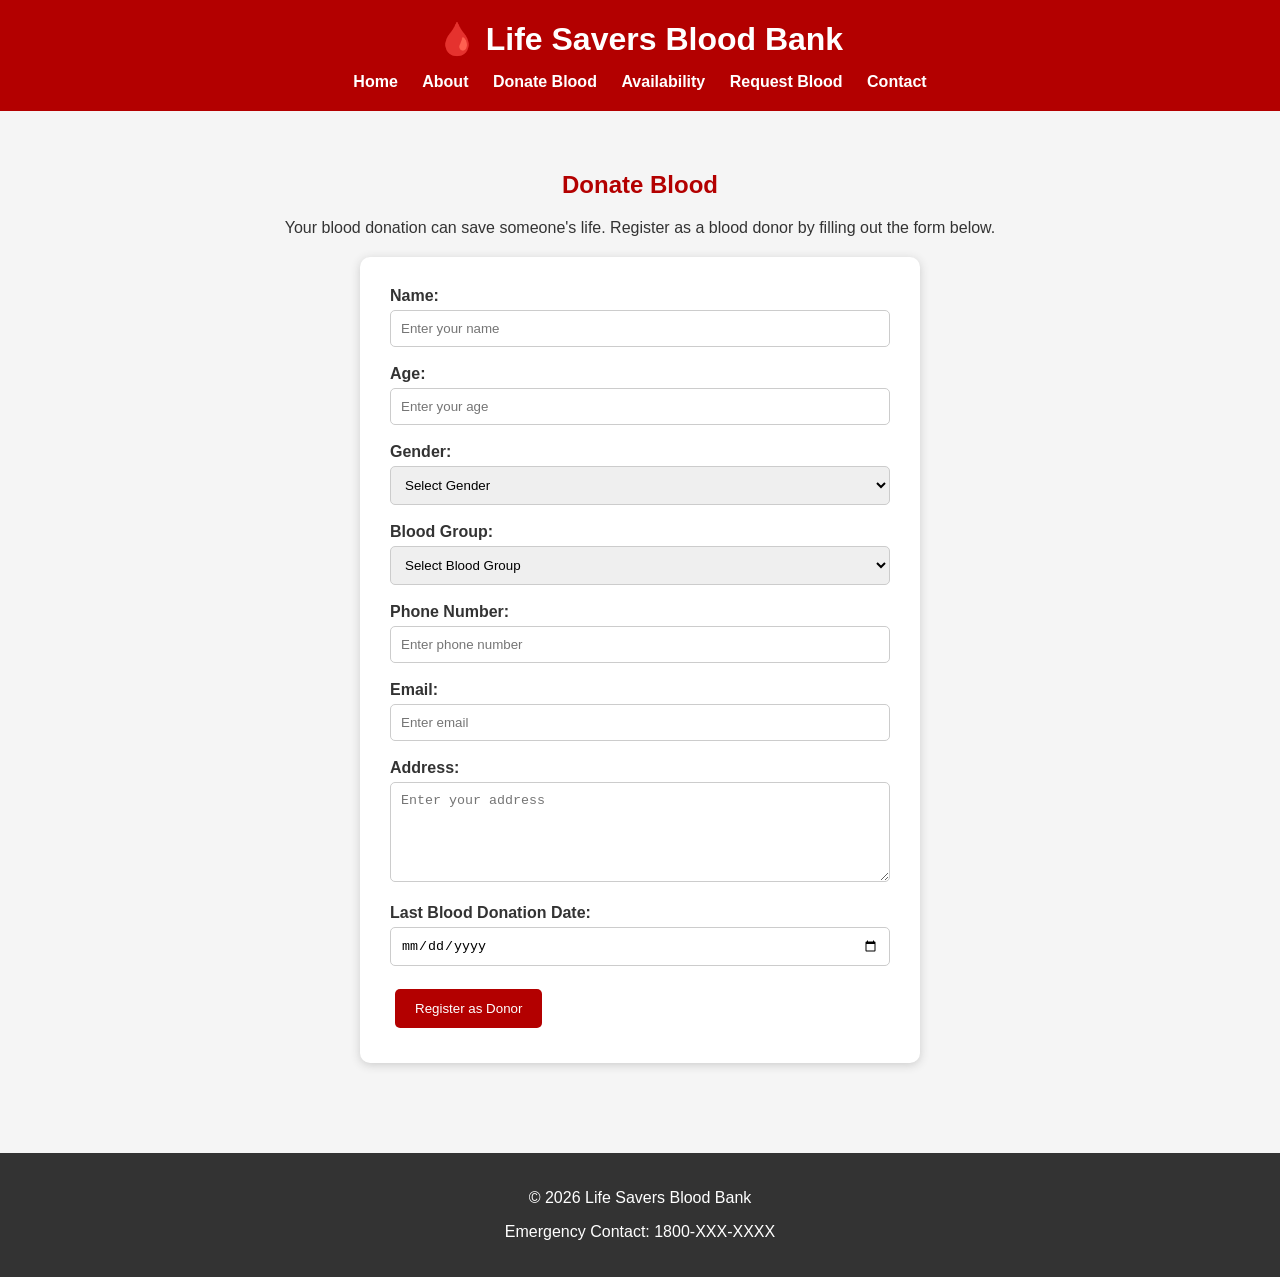
==== blood-availability.html @ 41e2e518 "Initial commit" ====
<!DOCTYPE html>
<html>
<head>
    <title>Donate Blood - Life Savers Blood Bank</title>
    <link rel="stylesheet" href="css/style.css">
</head>

<body>

<header>
    <h1>🩸 Life Savers Blood Bank</h1>

    <nav>
        <a href="index.html">Home</a>
        <a href="about.html">About</a>
        <a href="donors.html">Donate Blood</a>
        <a href="blood-availability.html">Availability</a>
        <a href="request-blood.html">Request Blood</a>
        <a href="contact.html">Contact</a>
    </nav>
</header>

<section class="donor">
    <h2>Donate Blood</h2>

    <p>
        Your blood donation can save someone's life.
        Register as a blood donor by filling out the form below.
    </p>

    <form>

        <label>Name:</label>
        <input type="text" placeholder="Enter your name">

        <br><br>

        <label>Age:</label>
        <input type="number" placeholder="Enter your age">

        <br><br>

        <label>Gender:</label>
        <select>
            <option>Select Gender</option>
            <option>Male</option>
            <option>Female</option>
            <option>Other</option>
        </select>

        <br><br>

        <label>Blood Group:</label>
        <select>
            <option>Select Blood Group</option>
            <option>A+</option>
            <option>A-</option>
            <option>B+</option>
            <option>B-</option>
            <option>AB+</option>
            <option>AB-</option>
            <option>O+</option>
            <option>O-</option>
        </select>

        <br><br>

        <label>Phone Number:</label>
        <input type="tel" placeholder="Enter phone number">

        <br><br>

        <label>Email:</label>
        <input type="email" placeholder="Enter email">

        <br><br>

        <label>Address:</label>
        <textarea placeholder="Enter your address"></textarea>

        <br><br>

        <label>Last Blood Donation Date:</label>
        <input type="date">

        <br><br>

        <button type="submit">Register as Donor</button>

    </form>
</section>

<footer>
    <p>© 2026 Life Savers Blood Bank</p>
    <p>Emergency Contact: 1800-XXX-XXXX</p>
</footer>

</body>
</html>
---- css/style.css ----
/* General Page Style */

body {
    font-family: Arial, sans-serif;
    margin: 0;
    background-color: #f5f5f5;
    color: #333;
}


/* Header */

header {
    background-color: #b30000;
    color: white;
    text-align: center;
    padding: 20px;
}

header h1 {
    margin: 0 0 15px;
}


/* Navigation Bar */

nav a {
    color: white;
    text-decoration: none;
    margin: 10px;
    font-weight: bold;
}

nav a:hover {
    color: #ffcccc;
}


/* Home Page */

.hero {
    background-color: #ffe6e6;
    text-align: center;
    padding: 60px 20px;
}

.hero h2 {
    font-size: 40px;
    color: #b30000;
}

.hero p {
    font-size: 20px;
}


/* Buttons */

button {
    background-color: #b30000;
    color: white;
    border: none;
    padding: 12px 20px;
    margin: 5px;
    border-radius: 5px;
    cursor: pointer;
}

button:hover {
    background-color: #800000;
}


/* Sections */

section {
    text-align: center;
    padding: 40px 20px;
}

section h2 {
    color: #b30000;
}


/* Cards */

.cards {
    display: flex;
    justify-content: center;
    gap: 20px;
    flex-wrap: wrap;
    margin-top: 20px;
}

.card {
    background-color: white;
    padding: 25px;
    width: 200px;
    border-radius: 10px;
    box-shadow: 0 2px 8px #ccc;
    font-weight: bold;
}


/* Forms */

form {
    background-color: white;
    max-width: 500px;
    margin: 20px auto;
    padding: 30px;
    border-radius: 10px;
    box-shadow: 0 2px 10px #ccc;
    text-align: left;
}

label {
    font-weight: bold;
}

input,
select,
textarea {
    width: 100%;
    padding: 10px;
    margin-top: 5px;
    border: 1px solid #ccc;
    border-radius: 5px;
    box-sizing: border-box;
}

textarea {
    height: 100px;
}


/* About Page */

.about p {
    max-width: 800px;
    margin: 15px auto;
    line-height: 1.6;
}


/* Contact Page */

.contact p {
    line-height: 1.6;
}


/* Footer */

footer {
    background-color: #333;
    color: white;
    text-align: center;
    padding: 20px;
    margin-top: 30px;
}


/* Mobile View */

@media (max-width: 700px) {

    nav a {
        display: block;
        margin: 10px;
    }

    .hero h2 {
        font-size: 30px;
    }

    .cards {
        flex-direction: column;
        align-items: center;
    }

    .card {
        width: 70%;
    }
}
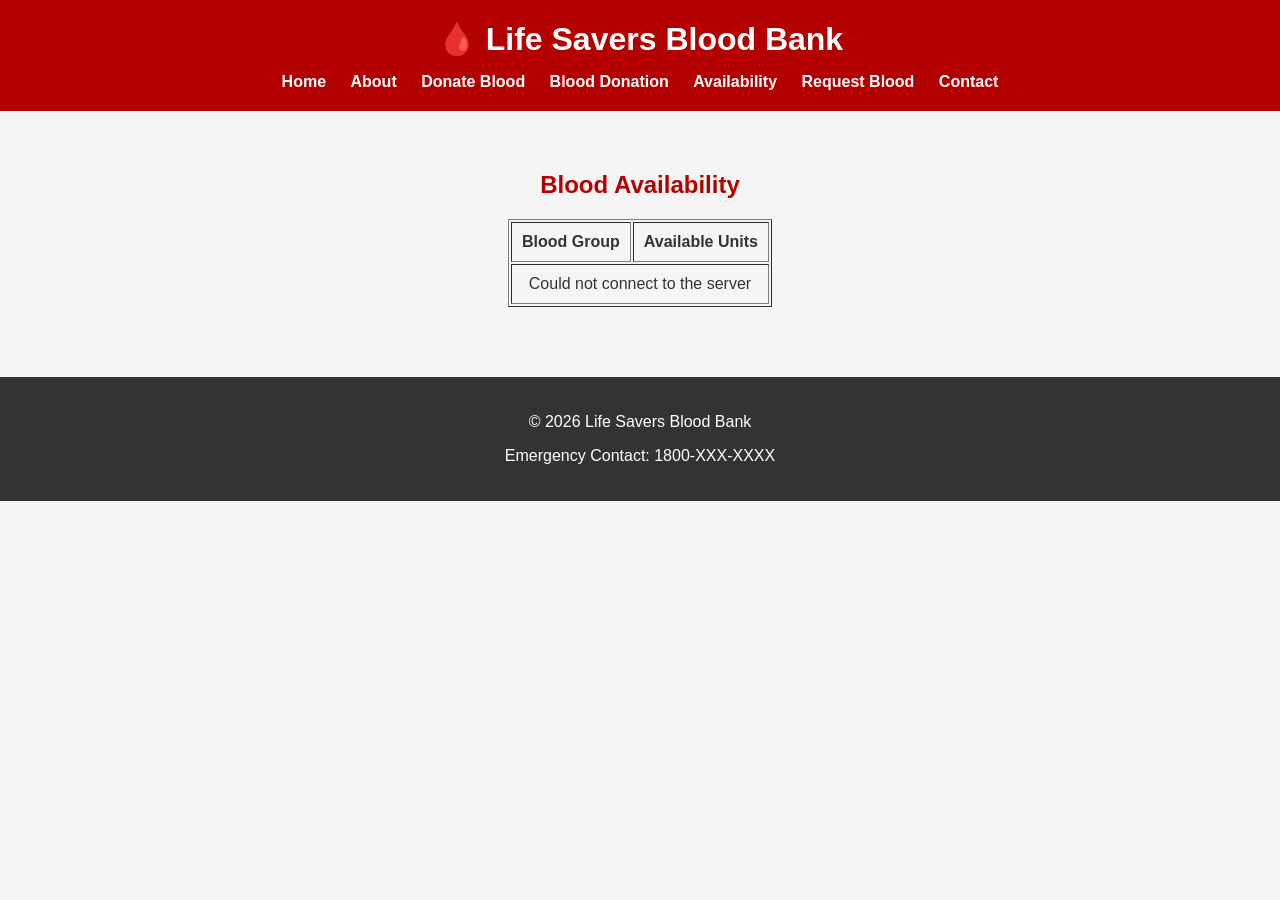
==== commit 16ed7d03: "Update blood bank website" ====
--- a/blood-availability.html
+++ b/blood-availability.html
@@ -1,7 +1,7 @@
 <!DOCTYPE html>
 <html>
 <head>
-    <title>Donate Blood - Life Savers Blood Bank</title>
+    <title>Blood Availability - Life Savers Blood Bank</title>
     <link rel="stylesheet" href="css/style.css">
 </head>
 
@@ -14,80 +14,29 @@
         <a href="index.html">Home</a>
         <a href="about.html">About</a>
         <a href="donors.html">Donate Blood</a>
+        <a href="blood-donation.html">Blood Donation</a>
         <a href="blood-availability.html">Availability</a>
         <a href="request-blood.html">Request Blood</a>
         <a href="contact.html">Contact</a>
     </nav>
 </header>
 
-<section class="donor">
-    <h2>Donate Blood</h2>
+<section>
 
-    <p>
-        Your blood donation can save someone's life.
-        Register as a blood donor by filling out the form below.
-    </p>
+    <h2>Blood Availability</h2>
 
-    <form>
+    <table border="1" cellpadding="10" style="margin:auto;">
+        <thead>
+            <tr>
+                <th>Blood Group</th>
+                <th>Available Units</th>
+            </tr>
+        </thead>
 
-        <label>Name:</label>
-        <input type="text" placeholder="Enter your name">
+        <tbody id="bloodTable">
+        </tbody>
+    </table>
 
-        <br><br>
-
-        <label>Age:</label>
-        <input type="number" placeholder="Enter your age">
-
-        <br><br>
-
-        <label>Gender:</label>
-        <select>
-            <option>Select Gender</option>
-            <option>Male</option>
-            <option>Female</option>
-            <option>Other</option>
-        </select>
-
-        <br><br>
-
-        <label>Blood Group:</label>
-        <select>
-            <option>Select Blood Group</option>
-            <option>A+</option>
-            <option>A-</option>
-            <option>B+</option>
-            <option>B-</option>
-            <option>AB+</option>
-            <option>AB-</option>
-            <option>O+</option>
-            <option>O-</option>
-        </select>
-
-        <br><br>
-
-        <label>Phone Number:</label>
-        <input type="tel" placeholder="Enter phone number">
-
-        <br><br>
-
-        <label>Email:</label>
-        <input type="email" placeholder="Enter email">
-
-        <br><br>
-
-        <label>Address:</label>
-        <textarea placeholder="Enter your address"></textarea>
-
-        <br><br>
-
-        <label>Last Blood Donation Date:</label>
-        <input type="date">
-
-        <br><br>
-
-        <button type="submit">Register as Donor</button>
-
-    </form>
 </section>
 
 <footer>
@@ -95,5 +44,29 @@
     <p>Emergency Contact: 1800-XXX-XXXX</p>
 </footer>
 
+<script>
+fetch("http://localhost:3000/blood")
+.then(response => response.json())
+.then(data => {
+
+    var table = document.getElementById("bloodTable");
+
+    data.forEach(function(blood) {
+
+        table.innerHTML +=
+        "<tr>" +
+        "<td>" + blood.bloodGroup + "</td>" +
+        "<td>" + blood.units + "</td>" +
+        "</tr>";
+
+    });
+
+})
+.catch(error => {
+    document.getElementById("bloodTable").innerHTML =
+    "<tr><td colspan='2'>Could not connect to the server</td></tr>";
+});
+</script>
+
 </body>
 </html>
